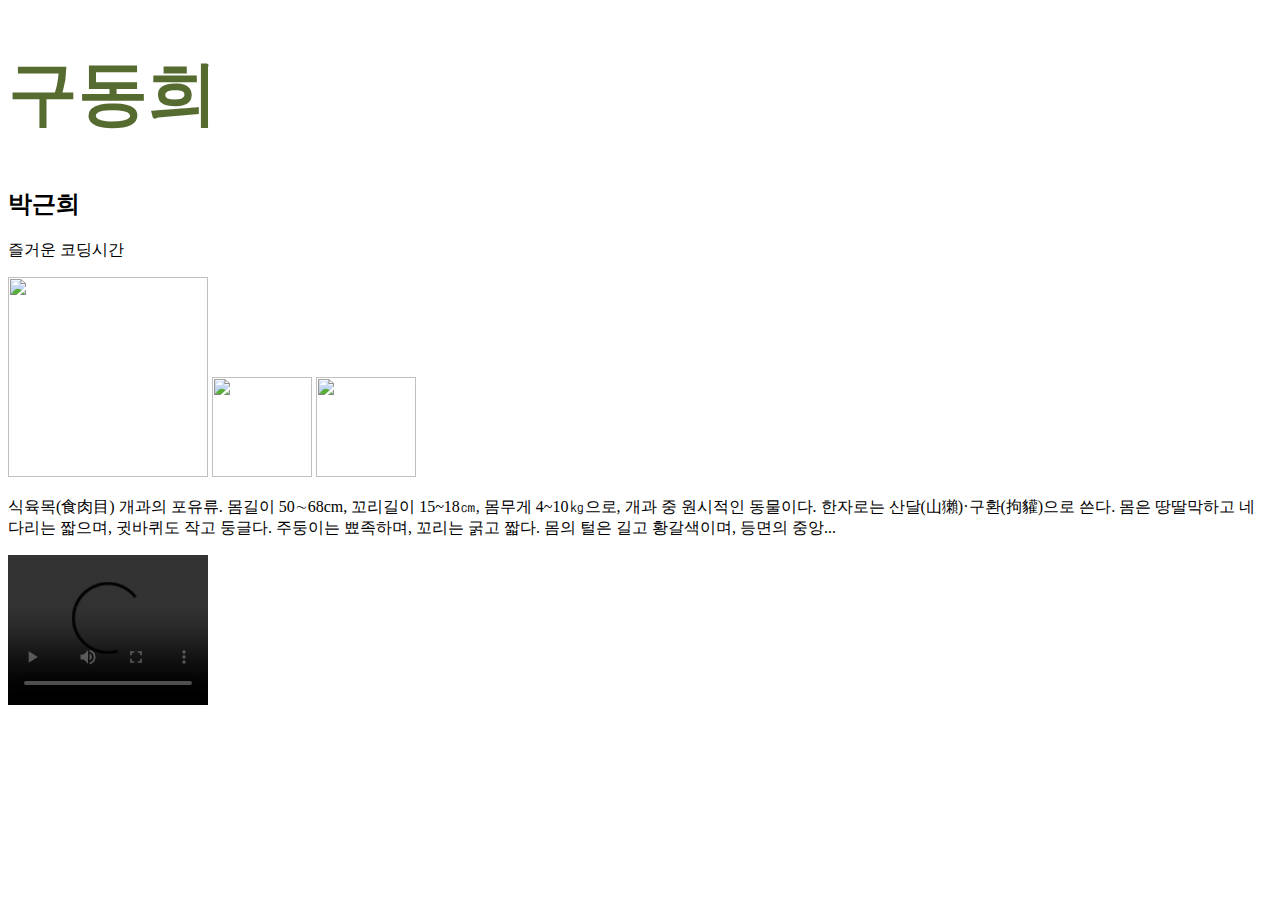
==== index.html @ b6cb6b64 "test" ====
<!DOCTYPE html>
<html lang="en">


<head>
    <meta charset="UTF-8">
    <meta name="viewport" content="width=device-width, initial-scale=1.0">
    <title>Document</title>
    <link rel="stylesheet" href="/style.css">
</head>
<body>
    <h1 class="koo"> 구동희 </h1>
    <H2> 박근희 </H2>
    <p> 즐거운 코딩시간 </p>
    <img class="me1" src="/IMG_7638.jpg"alt="">
    <img class="me2" src="/IMG_7638.jpg"alt="">
    <img class="me3" src="/IMG_7638.jpg"alt="">
    <p>
        식육목(食肉目) 개과의 포유류. 몸길이 50∼68cm, 꼬리길이 15~18㎝, 몸무게 4~10㎏으로, 개과 중 원시적인 동물이다. 한자로는 산달(山獺)·구환(拘貛)으로 쓴다. 몸은 땅딸막하고 네 다리는 짧으며, 귓바퀴도 작고 둥글다. 주둥이는 뾰족하며, 꼬리는 굵고 짧다. 몸의 털은 길고 황갈색이며, 등면의 중앙...
    </p>
    <video controls>
        <source src="/안무 01.mp4">
    </video>
</body>
</html>
---- style.css ----
body {
        
}
h1 {
    color: darkolivegreen;
    font-size: 70px;
}
.koo {

}
img {
    width: 100px;
    height: 100px;
}
.me1 {
    width: 200px;
    height: 200px;
}
video {
    width: 200px;
}
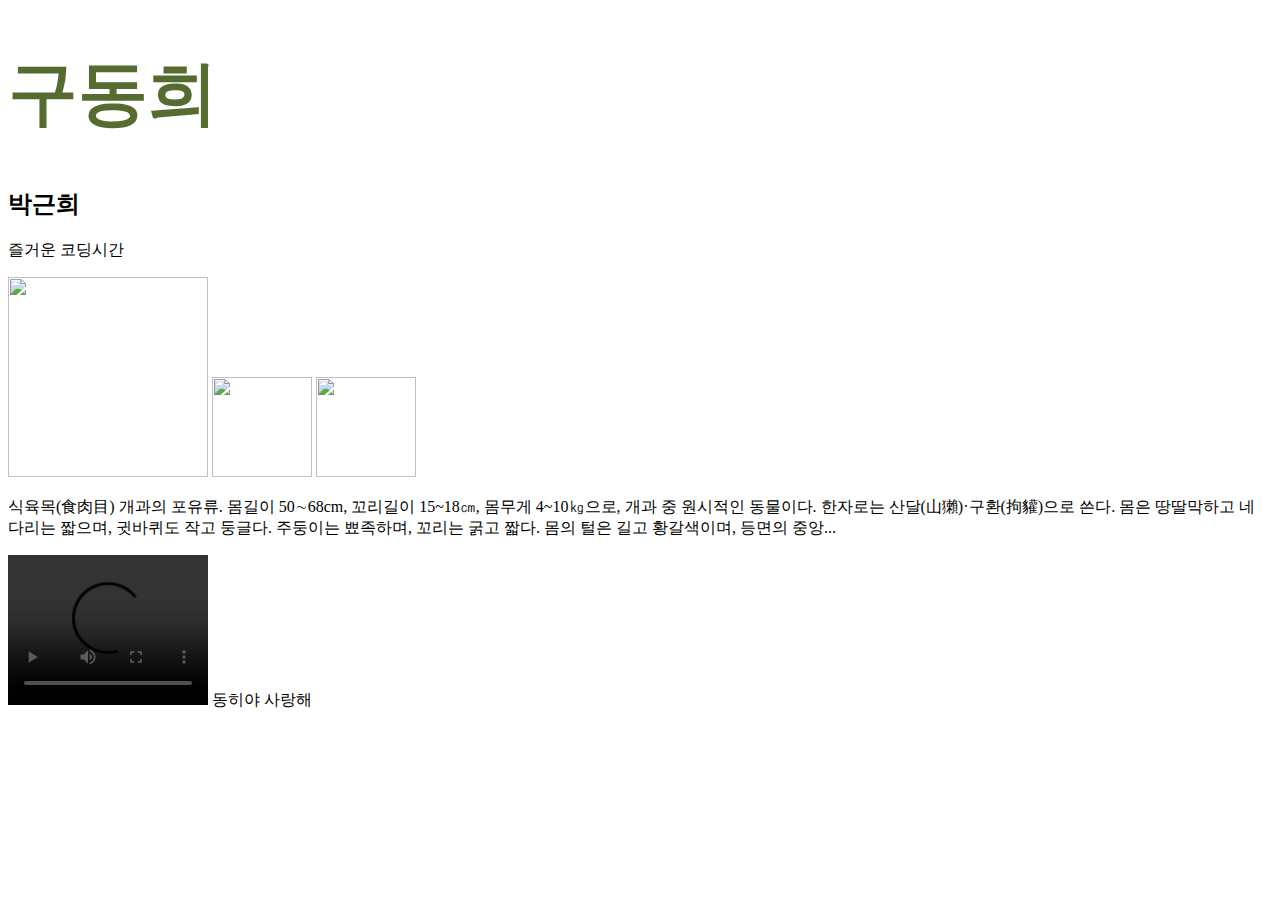
==== commit 545bc849: "그니브랜치만듬" ====
--- a/index.html
+++ b/index.html
@@ -21,5 +21,6 @@
     <video controls>
         <source src="/안무 01.mp4">
     </video>
+    동히야 사랑해
 </body>
 </html>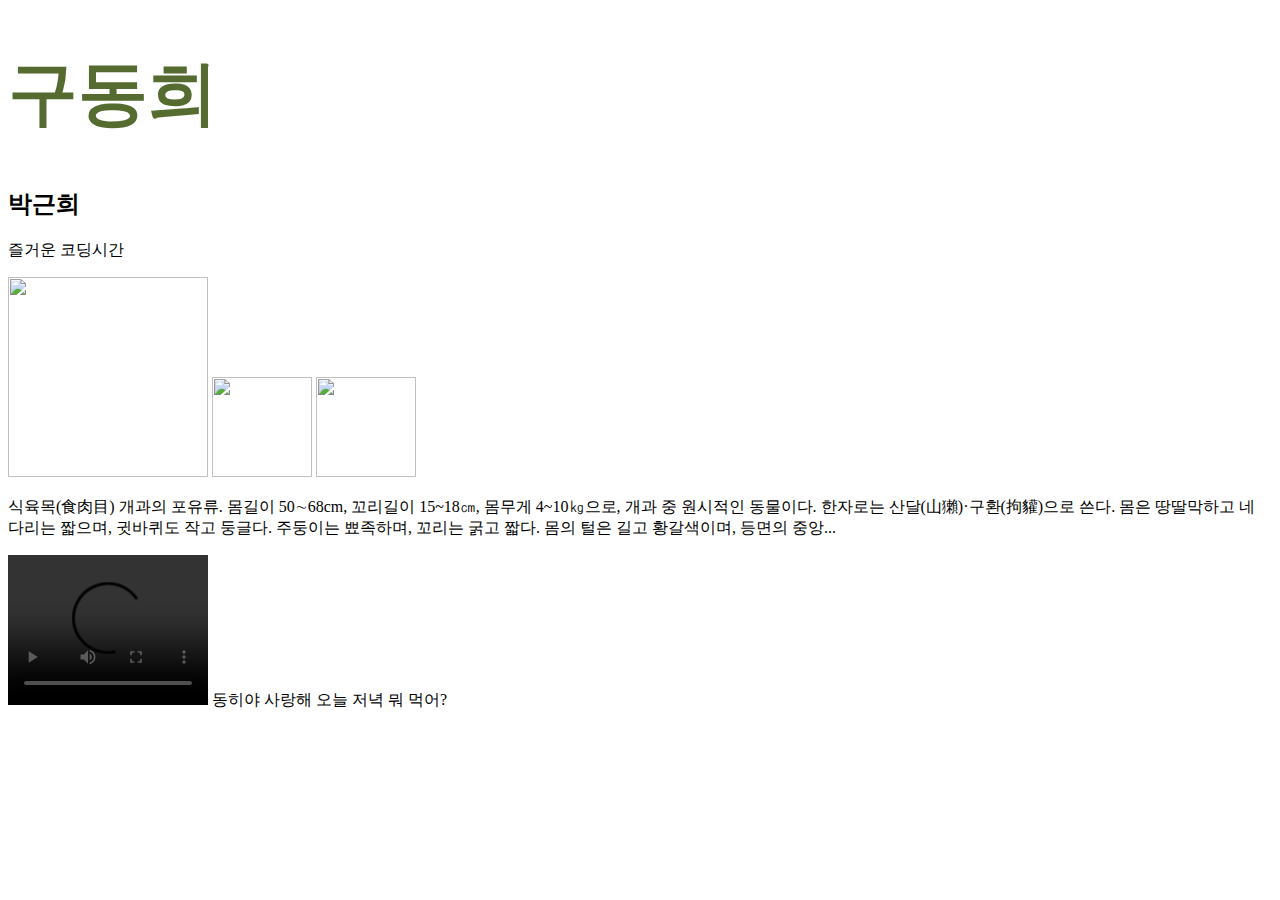
==== commit 63e7ae70: "민헌 브런치만듬" ====
--- a/index.html
+++ b/index.html
@@ -22,5 +22,6 @@
         <source src="/안무 01.mp4">
     </video>
     동히야 사랑해
+    오늘 저녁 뭐 먹어?
 </body>
 </html>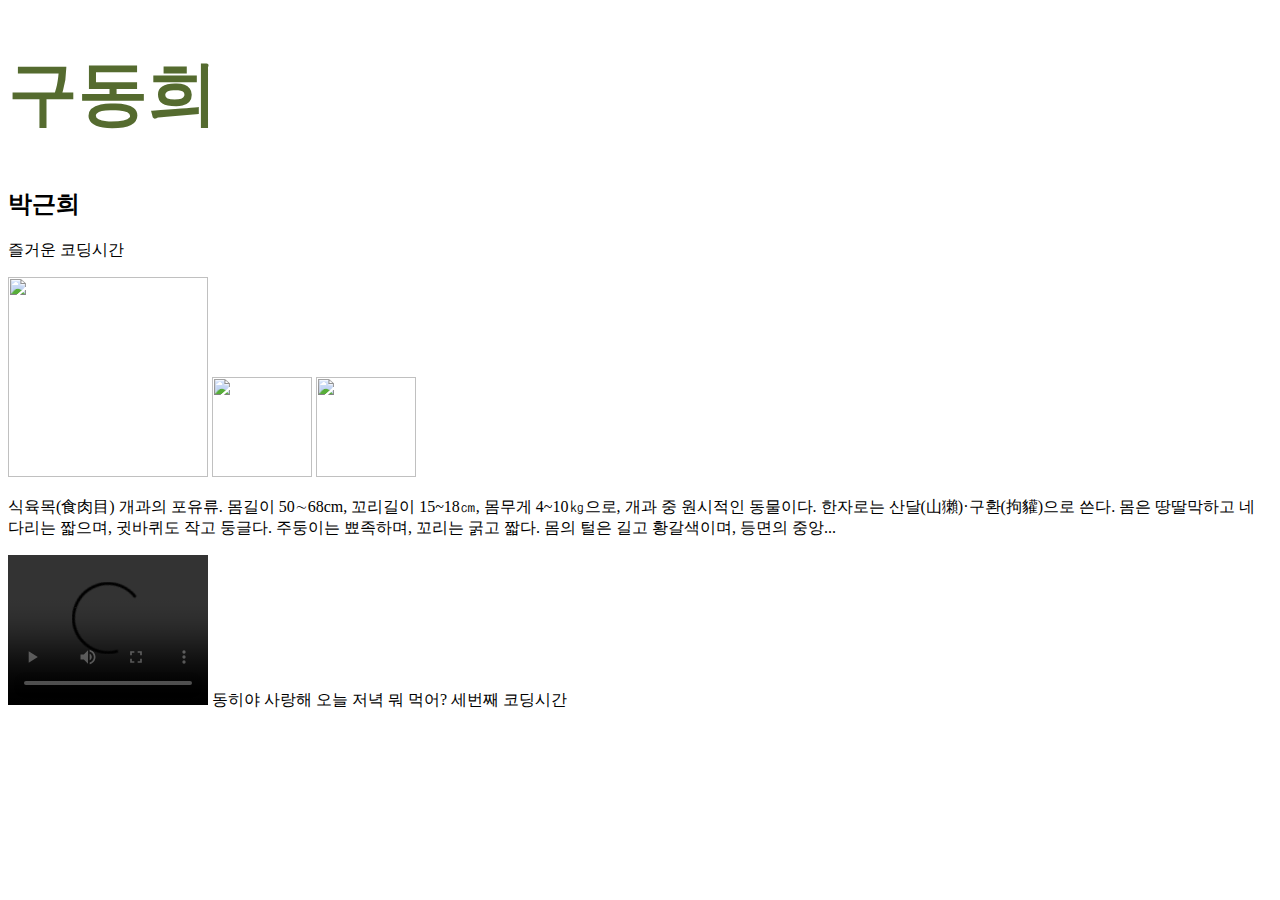
==== commit 164c4308: "세번째코딩시간" ====
--- a/index.html
+++ b/index.html
@@ -23,5 +23,6 @@
     </video>
     동히야 사랑해
     오늘 저녁 뭐 먹어?
+    세번째 코딩시간
 </body>
 </html>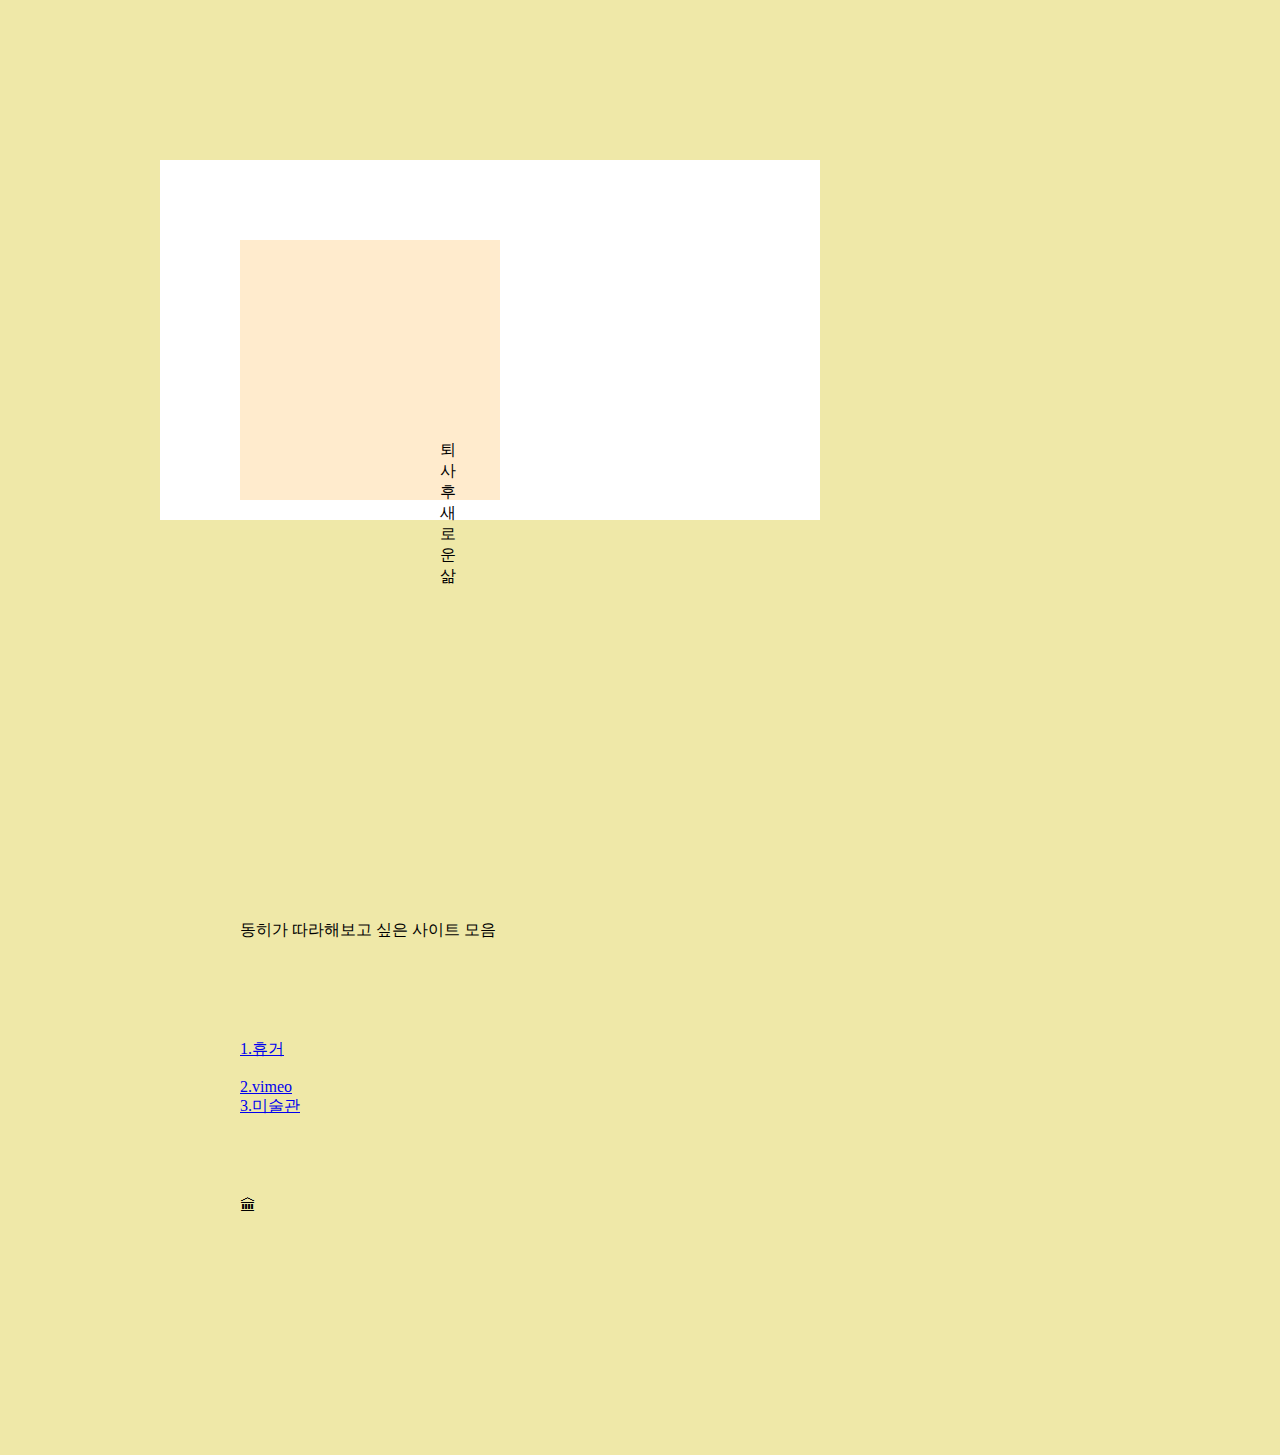
==== commit 39fde36b: "숙제끝" ====
--- a/index.html
+++ b/index.html
@@ -5,24 +5,30 @@
 <head>
     <meta charset="UTF-8">
     <meta name="viewport" content="width=device-width, initial-scale=1.0">
-    <title>Document</title>
+    <title>코딩수업</title>
     <link rel="stylesheet" href="/style.css">
+    <link rel="icon" href="/favicon2.svg">
 </head>
 <body>
-    <h1 class="koo"> 구동희 </h1>
-    <H2> 박근희 </H2>
-    <p> 즐거운 코딩시간 </p>
-    <img class="me1" src="/IMG_7638.jpg"alt="">
-    <img class="me2" src="/IMG_7638.jpg"alt="">
-    <img class="me3" src="/IMG_7638.jpg"alt="">
-    <p>
-        식육목(食肉目) 개과의 포유류. 몸길이 50∼68cm, 꼬리길이 15~18㎝, 몸무게 4~10㎏으로, 개과 중 원시적인 동물이다. 한자로는 산달(山獺)·구환(拘貛)으로 쓴다. 몸은 땅딸막하고 네 다리는 짧으며, 귓바퀴도 작고 둥글다. 주둥이는 뾰족하며, 꼬리는 굵고 짧다. 몸의 털은 길고 황갈색이며, 등면의 중앙...
-    </p>
-    <video controls>
-        <source src="/안무 01.mp4">
-    </video>
-    동히야 사랑해
-    오늘 저녁 뭐 먹어?
-    세번째 코딩시간
+    <header>
+            <div class="header_box">
+                <p class="title">퇴사 후 새로운 삶</p>
+            </div>
+    </header>
+    <!-- 여기까지 주석 -->
+    <main>
+
+    </main>
+    <!-- 메인 -->
+    <footer>
+
+    </footer>
+    <!-- 풋터 -->
+    <p>동히가 따라해보고 싶은 사이트 모음</p>
+    <br><a href="http://anti666.com" target="_blank" >1.휴거</a><br>
+    <br><a href="https://vimeo.com">2.vimeo</a><br>
+    <a href="https://www.leeumhoam.org">3.미술관</a>
+    <p>&#127963;</p> 
+    <!-- 글씨옆에 이모티콘을 넣고싶었음 -->
 </body>
 </html>--- a/style.css
+++ b/style.css
@@ -1,21 +1,24 @@
+* {
+    padding: 80px;
+    margin: 0;
+}
 body {
-        
+       background-color: #efe8a8;
 }
-h1 {
-    color: darkolivegreen;
-    font-size: 70px;
+header {
+    width: 500px;
+    height: 200px;
+    background-color: #fff;
+    
 }
-.koo {
 
+.header_box {
+        width: 100px;
+        height: 100px;
+        background-color: blanchedalmond;
 }
-img {
-    width: 100px;
-    height: 100px;
-}
-.me1 {
-    width: 200px;
-    height: 200px;
-}
-video {
-    width: 200px;
+.title {
+    margin: 100px;
+    padding: 20px;
+    text-align: center;
 }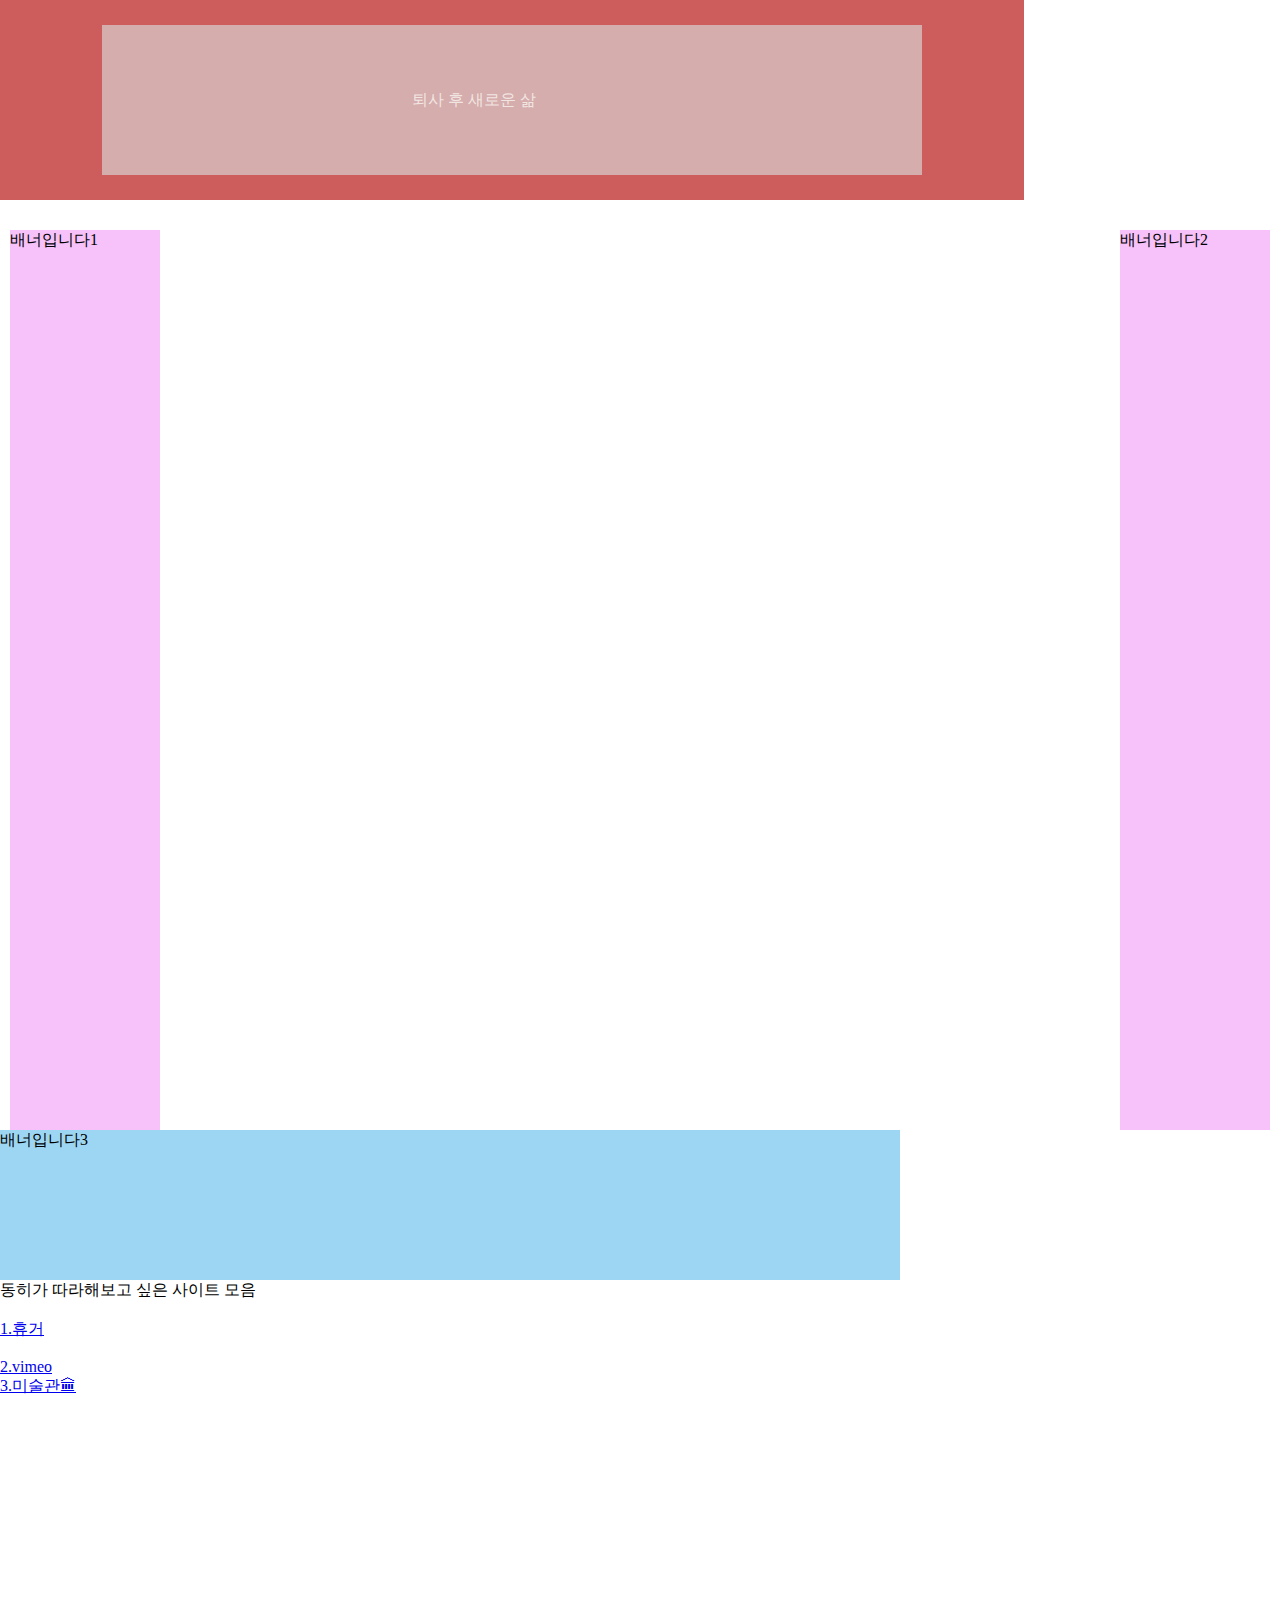
==== commit 56c6b389: "배너" ====
--- a/index.html
+++ b/index.html
@@ -6,29 +6,91 @@
     <meta charset="UTF-8">
     <meta name="viewport" content="width=device-width, initial-scale=1.0">
     <title>코딩수업</title>
-    <link rel="stylesheet" href="/style.css">
+    <!-- <link rel="stylesheet" href="/style.css"> -->
+    <style>
+        * {
+            padding: 0;
+            margin: 0;
+        }
+        header {
+            width: 80%;
+            height: 200px;
+            background-color: indianred;
+            display: flex;
+            justify-content: center;
+            align-items: center;
+        }
+        header .header_box {
+            width: 80%;
+            height: 150px;
+            background-color: #d5adad;
+            display: flex;
+            justify-content: center;
+            align-items: center;
+        }
+        .title_box {
+            width: 200px;
+            height: 100px;
+            display: flex;
+            text-align: center;
+            align-items: center;
+        }
+        .title_box p {
+            color: #fffffbb5;
+        }
+        .main_box {
+            width:100%;
+            /* height:1700px; */
+            background-color: #FFF;
+            display: flex;
+            justify-content: space-between;
+        }
+        .banner {
+            margin-top: 30px;
+            margin-left: 10px;
+            margin-right: 10px;
+            width:150px;
+            height:900px;
+            background-color: rgb(246, 194, 249);
+        }
+        .banner1 {
+            width:900px;
+            height:150px;
+            background-color: rgb(157, 214, 243);
+            display:flex
+        }
+        footer {
+            width: 100%;
+            height: 500px;
+        }
+        </style>
     <link rel="icon" href="/favicon2.svg">
+    
 </head>
 <body>
     <header>
-            <div class="header_box">
-                <p class="title">퇴사 후 새로운 삶</p>
+        <div class="header_box">
+            <div class="title_box">
+                <p>퇴사 후 새로운 삶</p>
             </div>
-    </header>
-    <!-- 여기까지 주석 -->
-    <main>
-
-    </main>
+        </header>
+        <!-- 여기까지 헤더 -->
+        <main>
+            <div class="main_box">
+                <div class="banner">배너입니다1</div>
+                <div class="banner">배너입니다2</div>
+            </div>
+            <div class="banner1">배너입니다3</div>
+        </main>
+       
     <!-- 메인 -->
     <footer>
-
+        <p>동히가 따라해보고 싶은 사이트 모음</p>
+        <br><a href="http://anti666.com" target="_blank" >1.휴거</a><br>
+        <br><a href="https://vimeo.com">2.vimeo</a><br>
+        <a href="https://www.leeumhoam.org">3.미술관&#127963;</a>
     </footer>
     <!-- 풋터 -->
-    <p>동히가 따라해보고 싶은 사이트 모음</p>
-    <br><a href="http://anti666.com" target="_blank" >1.휴거</a><br>
-    <br><a href="https://vimeo.com">2.vimeo</a><br>
-    <a href="https://www.leeumhoam.org">3.미술관</a>
-    <p>&#127963;</p> 
-    <!-- 글씨옆에 이모티콘을 넣고싶었음 -->
+    
 </body>
-</html>+</html>`--- a/style.css
+++ b/style.css
@@ -9,16 +9,9 @@
     width: 500px;
     height: 200px;
     background-color: #fff;
-    
-}
-
-.header_box {
-        width: 100px;
-        height: 100px;
-        background-color: blanchedalmond;
 }
 .title {
     margin: 100px;
-    padding: 20px;
+    padding: 30px;
     text-align: center;
 }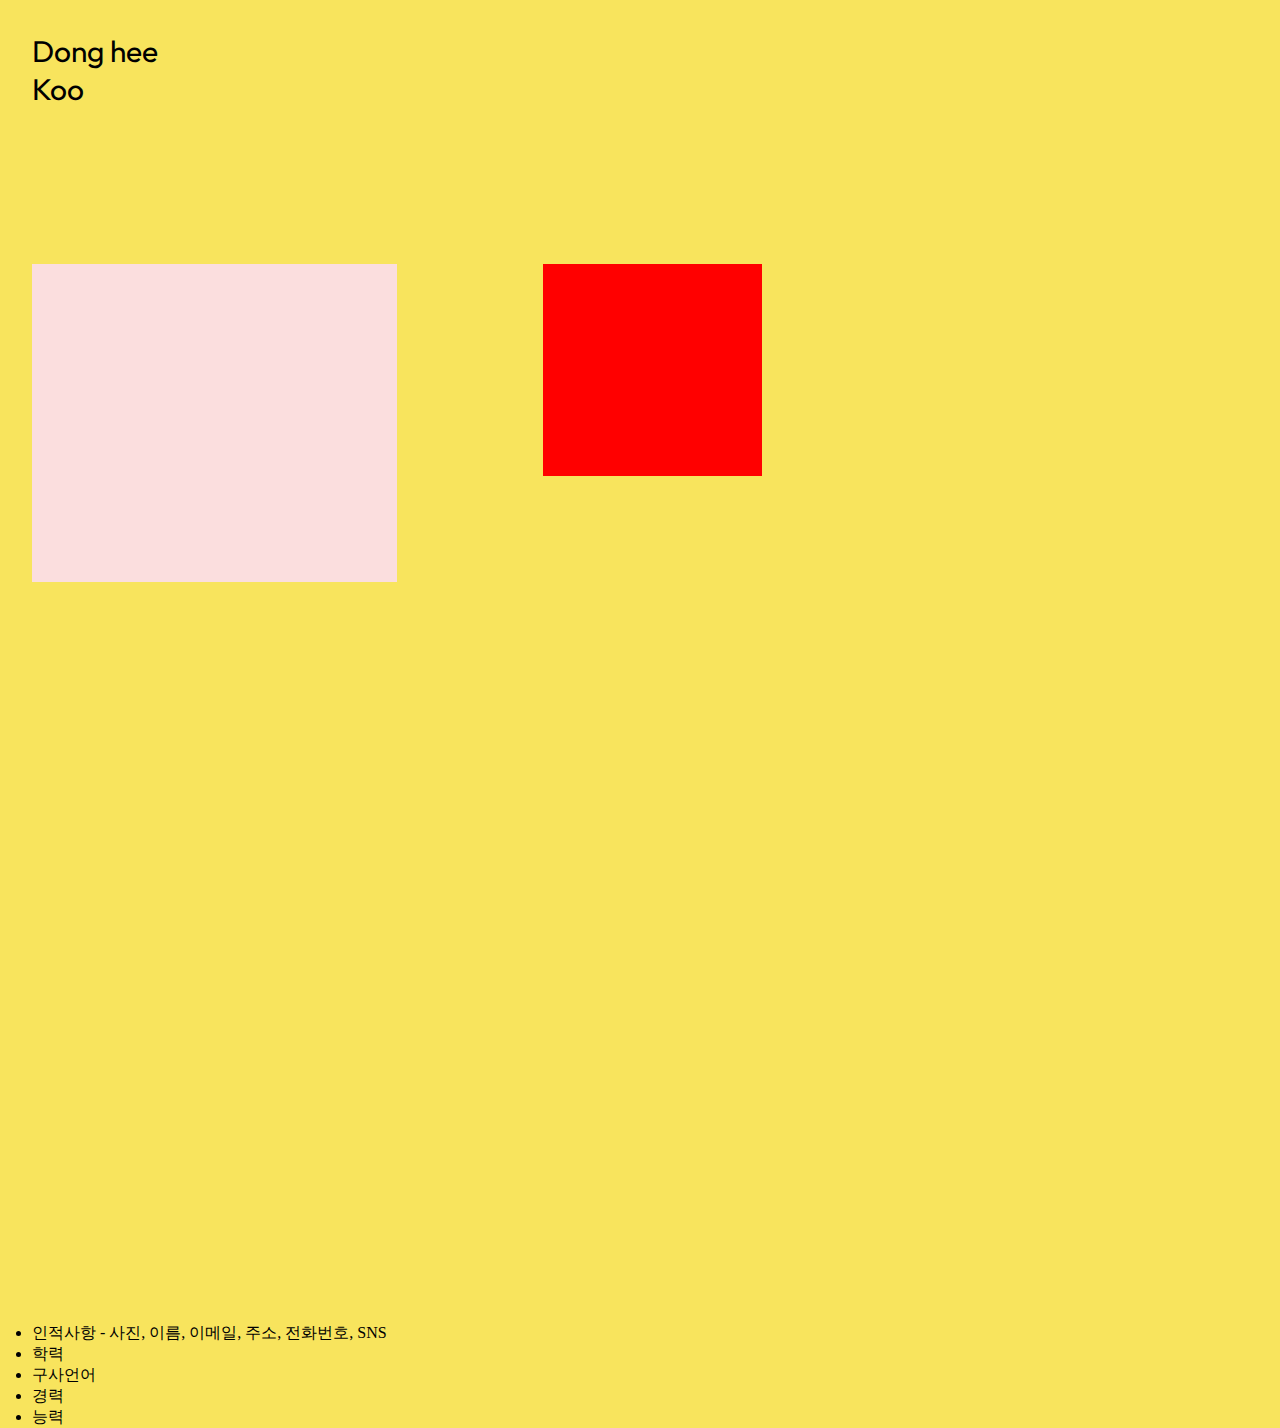
==== commit 2bfb578d: "CV 만들기" ====
--- a/index.html
+++ b/index.html
@@ -1,96 +1,85 @@
 <!DOCTYPE html>
 <html lang="en">
-
-
 <head>
     <meta charset="UTF-8">
     <meta name="viewport" content="width=device-width, initial-scale=1.0">
-    <title>코딩수업</title>
-    <!-- <link rel="stylesheet" href="/style.css"> -->
+    <title>CV de Donghee </title>
+    <link rel="preconnect" href="https://fonts.googleapis.com">
+    <link rel="preconnect" href="https://fonts.gstatic.com" crossorigin>
+    <link href="https://fonts.googleapis.com/css2?family=Outfit:wght@100..900&display=swap" rel="stylesheet">
     <style>
+        .outfit {
+            font-family: "Outfit";
+        }
         * {
+            margin: 0;
             padding: 0;
+            
+        }
+       body {
+            width: 794px;
+            height: 1123px;
             margin: 0;
+            padding: 32px;
+            box-sizing: border-box;
+            background-color: #f8e45d;
         }
         header {
-            width: 80%;
+            display: flex;
+            justify-content: space-between;
+        }
+        .name {
+            font-size: 30px;
+        }
+        .pic {
+            width: 150px;
             height: 200px;
-            background-color: indianred;
-            display: flex;
-            justify-content: center;
-            align-items: center;
         }
-        header .header_box {
-            width: 80%;
-            height: 150px;
-            background-color: #d5adad;
-            display: flex;
-            justify-content: center;
-            align-items: center;
+        img {
+            width: 100%;
         }
-        .title_box {
-            width: 200px;
-            height: 100px;
-            display: flex;
-            text-align: center;
-            align-items: center;
-        }
-        .title_box p {
-            color: #fffffbb5;
-        }
-        .main_box {
-            width:100%;
-            /* height:1700px; */
-            background-color: #FFF;
+        main {
+            margin-top: 32px;
+            width: 100%;
+            height: 100%;
             display: flex;
             justify-content: space-between;
         }
         .banner {
-            margin-top: 30px;
-            margin-left: 10px;
-            margin-right: 10px;
-            width:150px;
-            height:900px;
-            background-color: rgb(246, 194, 249);
+            width: 30%;
+            height: 20%;
+            background-color: red;
         }
-        .banner1 {
-            width:900px;
-            height:150px;
-            background-color: rgb(157, 214, 243);
-            display:flex
+        .content {
+            width: 50%;
+            height: 30%;
+            background-color: rgb(251, 222, 222);
         }
-        footer {
-            width: 100%;
-            height: 500px;
-        }
-        </style>
-    <link rel="icon" href="/favicon2.svg">
-    
+    </style>
 </head>
 <body>
     <header>
-        <div class="header_box">
-            <div class="title_box">
-                <p>퇴사 후 새로운 삶</p>
-            </div>
-        </header>
-        <!-- 여기까지 헤더 -->
-        <main>
-            <div class="main_box">
-                <div class="banner">배너입니다1</div>
-                <div class="banner">배너입니다2</div>
-            </div>
-            <div class="banner1">배너입니다3</div>
-        </main>
-       
-    <!-- 메인 -->
-    <footer>
-        <p>동히가 따라해보고 싶은 사이트 모음</p>
-        <br><a href="http://anti666.com" target="_blank" >1.휴거</a><br>
-        <br><a href="https://vimeo.com">2.vimeo</a><br>
-        <a href="https://www.leeumhoam.org">3.미술관&#127963;</a>
-    </footer>
-    <!-- 풋터 -->
+        <div class="name outfit">
+            <p>Dong hee</p>
+            <p>Koo</p>
+        </div>
+        <div class="pic">
+            <img src="/잉.JPG" alt="">
+
+        </div>
+    </header>
+    <main>
+        <div class="content"></div>
+        <div class="banner"></div>
+    </main>
+    <footer></footer>
+    <ul>
+        <li>인적사항 - 사진, 이름, 이메일, 주소, 전화번호, SNS</li>
+        <li>학력</li>
+        <li>구사언어</li>
+        <li>경력</li>
+        <li>능력</li>
+    </ul>
     
 </body>
-</html>`+</html>